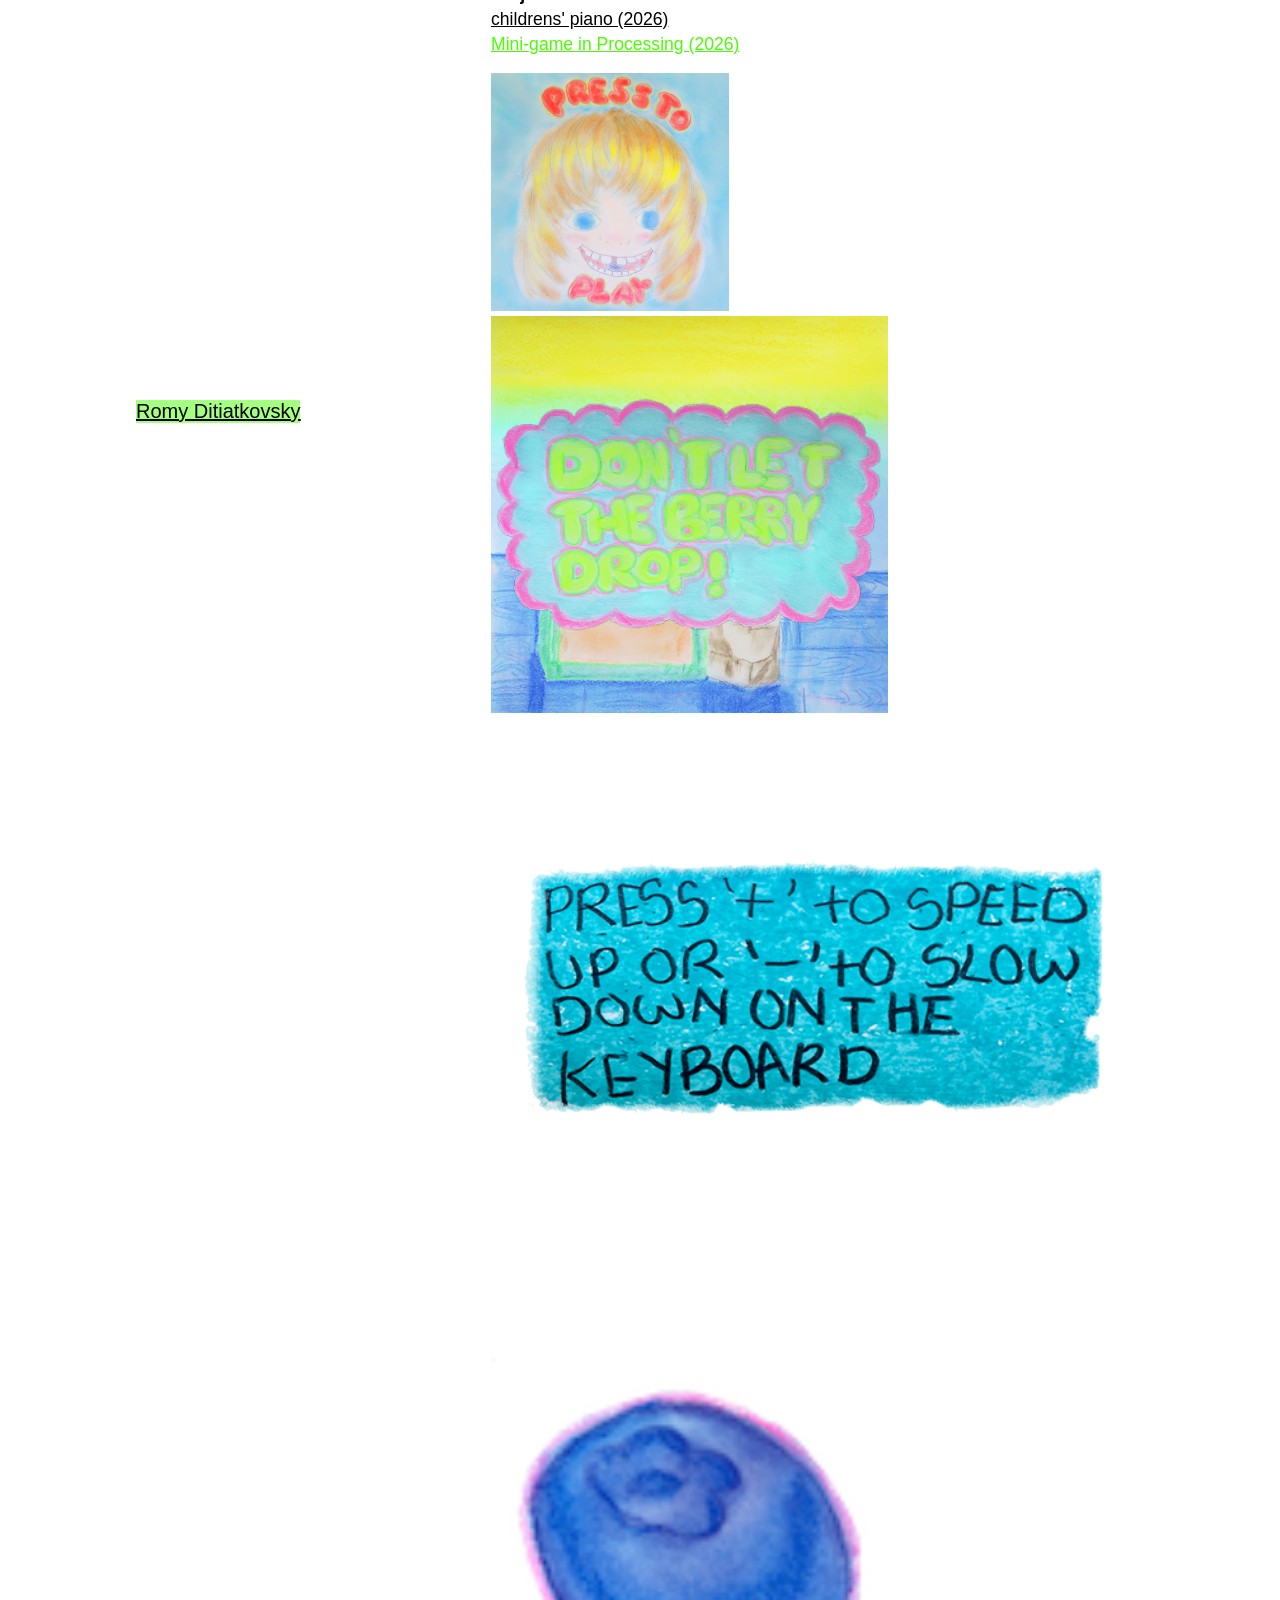
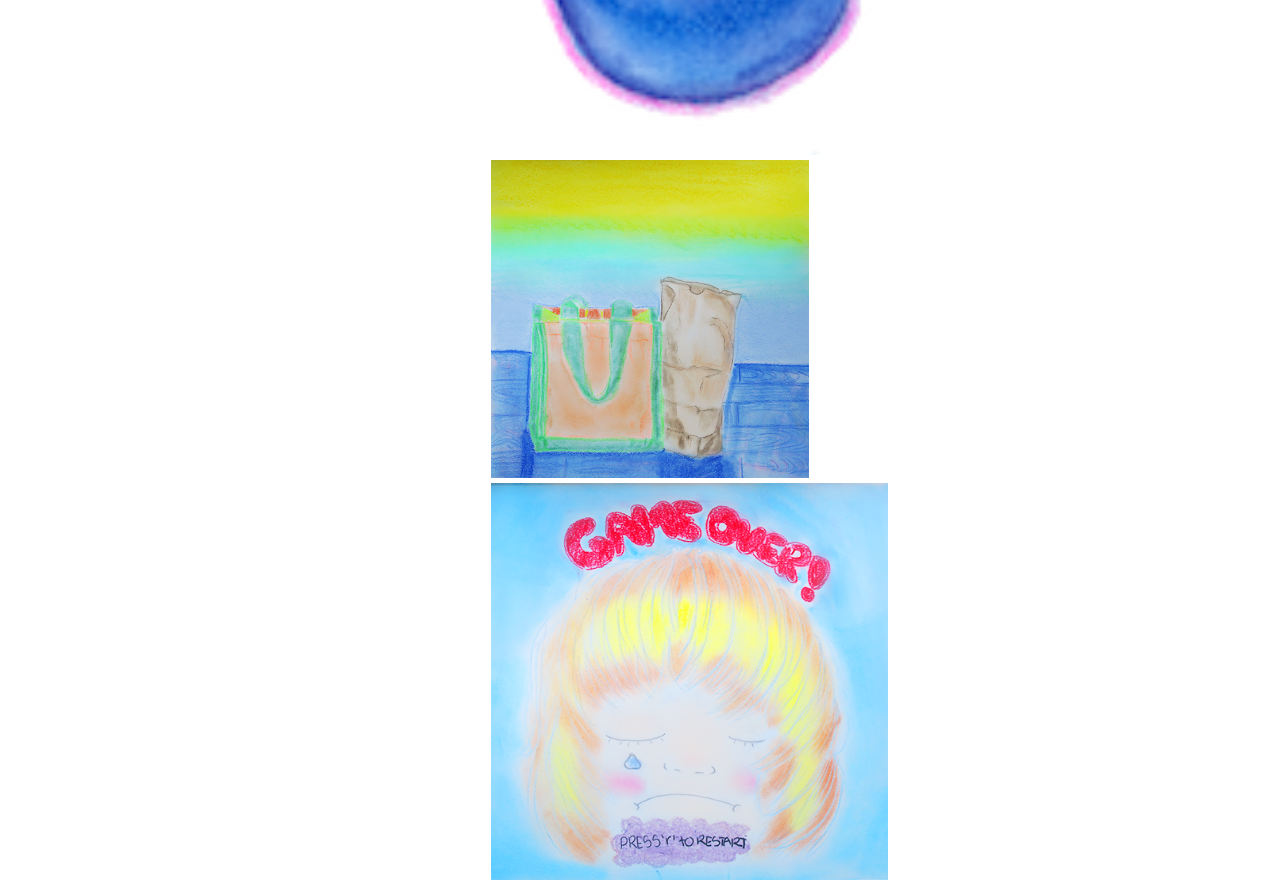
==== index.html @ 170be2f5 "Update index.html" ====
<!DOCTYPE html>
<html>
<head>
    <meta charset="UTF-8"/>
    <meta name="viewport" content="width=device-width, initial-scale =1.0"/>
<title>Romy Ditiatkovsky</title>
<link rel="stylesheet" href="style.css">
</head>
<body>
    <div class="wrapper">
    <div class = "item">
        <a href="index.html">
            <div id="name">
                Romy Ditiatkovsky
            </div>
        </a> 
    </div>
</div>

<div class="leftmenu">
    <table>
        <thead>
            <tr>
            <th><div id="description">Bachelor Media Informatics student at<br> Ludwig-Maximilian University of Munich.</div></th>
            </tr>
        </thead>
        <tbody>
            <tr>
                <td>
                    <a href="About.html">About</a>
                </td>
            </tr>
            <tr>
                <td><div id="projects">Projects</div></td>
            </tr>
            <tr>
                <td>
                    <a href="piano.html">childrens' piano (2026)</a>
                </td>
            </tr>
            <tr>
                <td><a href="game.html"  class="game">Mini-game in Processing (2026)</a></td>
            </tr>
        </tbody>
    </table>
</div>

    <div class="game_table">
    <table>
    <thead>
        <tr>
            <th>Game in Processing</th>
        </tr>
    </thead>
    <tbody>
        <tr>
            <td>I created a mini-game using Processing, I learned how to write methods like keyPressed() and mouseReleased() to ensure that players could interact with the game. I drew the components using chalk pastel, oil pastel, and colored pencil and then touched up the images in Photoshop. To export the project I converted the Processing code into p5.js.
            </td>
                  
        </tr>

        <tr>
        <td><iframe style="border: 0px; width: 530px; height: 530px;" src="https://editor.p5js.org/romydit/full/AAR-ygNde"></iframe></td>
        </tr>
        <tr>
            <td>
            <div class="cell_game">
                <div id="start_game"><img src="back copy.png" alt="start background" width="30%"></div>
                <div id="info_game""><img src="info1 copy.png" alt="start background" width="50%"></div>
                <div id="speed_game""><img src="speed copy.png" alt="start background" width="80%"></div>
                <div id="berry_game""><img src="berry copy.png" alt="start background" width="50%"></div> 
                <div id="playback_game""><img src="playback copy.png" alt="start background" width="40%"></div>
                <div id="done_game""><img src="done copy.png" alt="start background" width="50%"></div>
            </div>
            </td>
        </tr>
    </tbody>
</table>
</div>

</body>
</html>
---- style.css ----
body, html {
  height: 100%;
  width: 100%;

} 


body, html {
  height: 100%;
  width: 100%;

} 

.wrapper{
  width: 20%;
  position: relative;
  height: 70px;
  margin-top: 25rem;
  margin-left: 8rem;
  overflow: hidden;
}

.item {
  white-space: nowrap;
  position: absolute;
  left: 0;
  animation: loop 10s linear infinite;
}

@keyframes loop{
  from{transform: translateX(100%);}
  to{ transform:translateX(-100%);}
}

#name{
  color: black;
    font-family: Helvetica, sans-serif;
    text-decoration: underline;
    font-weight: 500;
    font-size: 1.25rem;
    margin: 0;
    background-color: rgb(165, 255, 129);  
}

#about{
  color: black;
  font-family: Helvetica, sans-serif;
  text-decoration: underline;
  font-size: 1.1rem;
  margin-left: 8rem;
  margin-top: 1rem;
}

p{
  color: black;
  font-family: Helvetica, sans-serif;
  margin-left: 8rem;
  margin-top: -1.5rem;
  font-size: 1.1rem;

}

#projects{
  color: black;
  font-family: Helvetica, sans-serif;
  font-size: 1.1rem;
  margin-top: 5rem;
  font-weight: 550;
}

#links{
  color: black;
  font-family: Helvetica, sans-serif;
  text-decoration: underline;
  font-size: 1.1rem;
  margin-left: 8rem;
  margin-top: 0.5rem;
}

a{
  color: black;
  margin-top: 0.5rem;
}

a.piano{
  color: rgb(72, 255, 0);
}

a.about{
  color: rgb(72, 255, 0);
}

a.game{
  color: rgb(72, 255, 0);
}


.keyboard{
  position: absolute;
  left: 55%;
  top: 8%;
  width: 40%;
  height: auto;
}

#bio_page h1{
  color: black;
  font-family: Helvetica, sans-serif;
  margin-left: 30rem;
  margin-top: -20rem;
  font-size: 1.1rem;
}
#bio_page a{
  color: black;
  font-family: Helvetica, sans-serif;
  margin-left: 30rem;
  margin-top: -15rem;

  font-size: 1.1rem;
}

#bio_page p{
  color: black;
  font-family: Helvetica, sans-serif;
  margin-left: 30rem;
  margin-top: 0.5rem;
  font-size: 1.1rem;
}

table{
  margin-left: 30rem;
  margin-top: -40rem;
}

th{
  color: black;
  font-family: Helvetica, sans-serif;
  margin-left: 30rem;
  margin-top: 0.5rem;
  font-size: 1.1rem;
  text-align: left;
  text-decoration: underline;
  font-weight: 400;
  ;
}

td{
  color: black;
  font-family: Helvetica, sans-serif;
  margin-left: 40rem;
  margin-top: 0.5rem;
  font-size: 1.1rem;
}
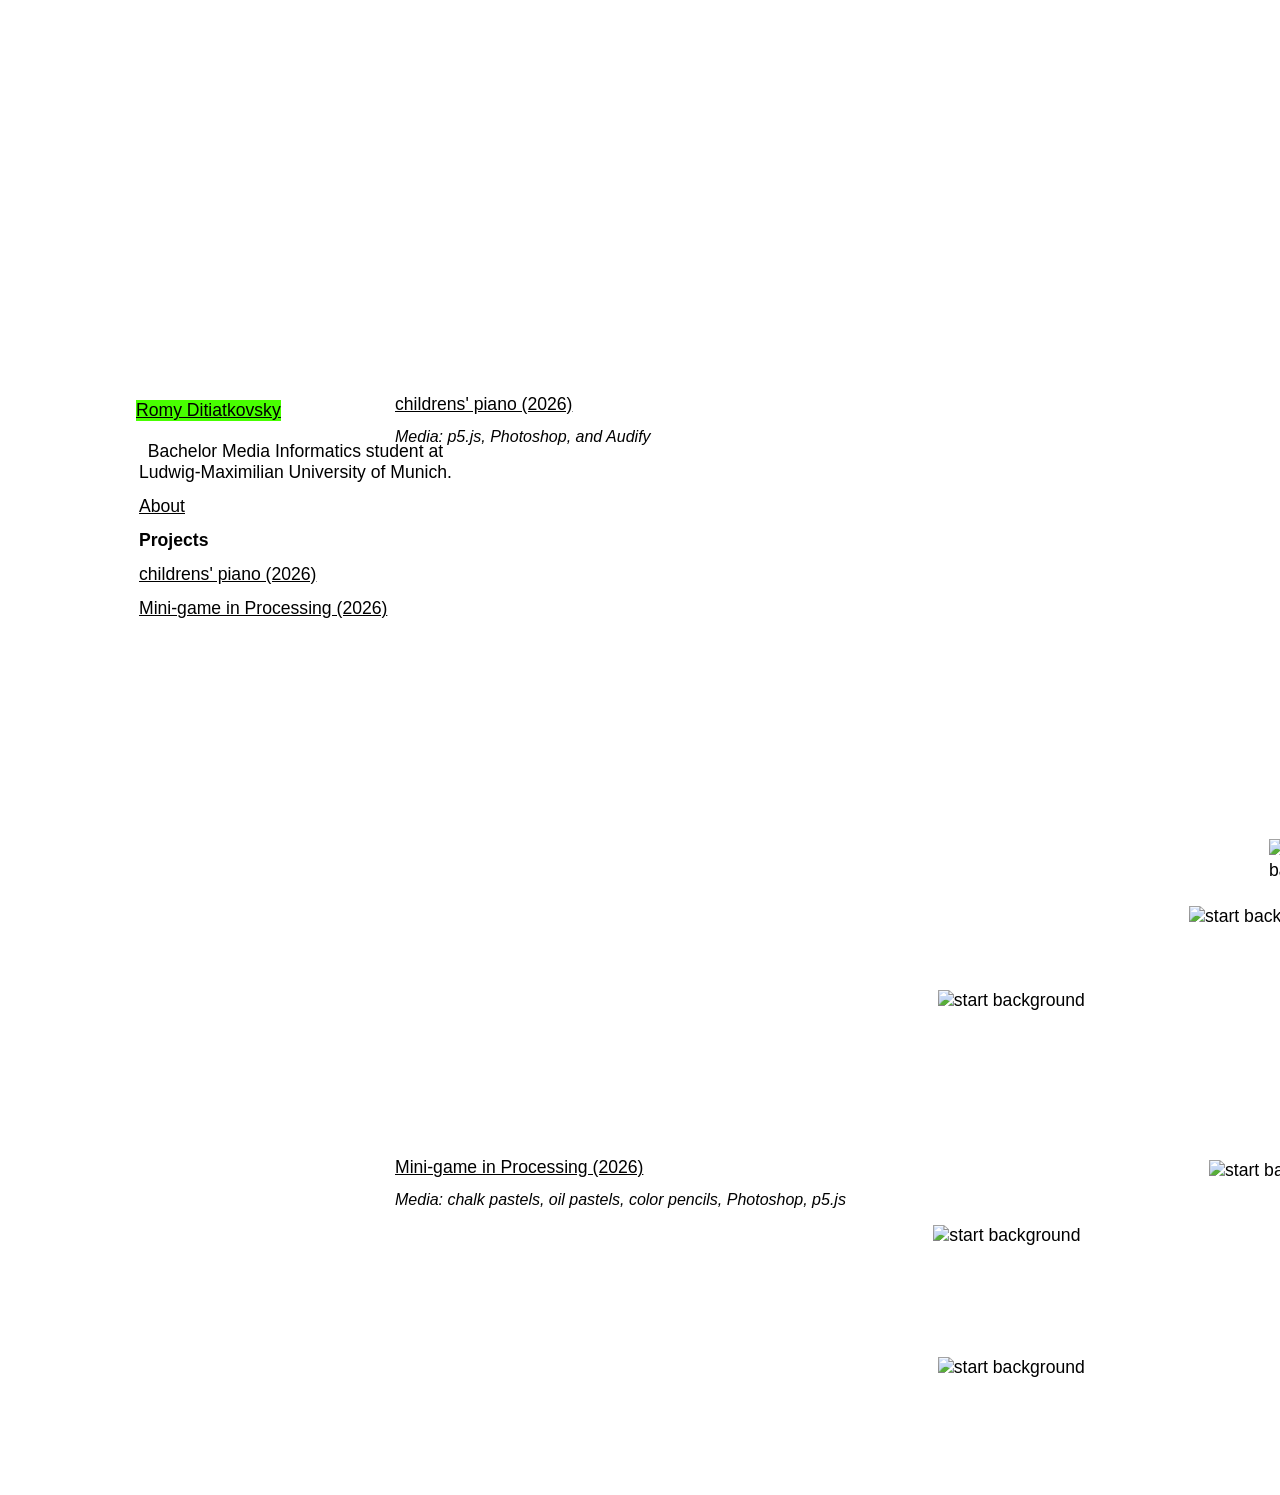
==== commit 6cfeb1b2: "Update index.html" ====
--- a/index.html
+++ b/index.html
@@ -39,44 +39,50 @@
                 </td>
             </tr>
             <tr>
-                <td><a href="game.html"  class="game">Mini-game in Processing (2026)</a></td>
+                <td><a href="game.html">Mini-game in Processing (2026)</a></td>
             </tr>
         </tbody>
     </table>
 </div>
 
-    <div class="game_table">
-    <table>
+<div class ="rightmenu">
+<table>
     <thead>
-        <tr>
-            <th>Game in Processing</th>
-        </tr>
+        <td><div id = "title"><a href="piano.html">childrens' piano (2026)</a></div></td>
+        <td></td>
     </thead>
     <tbody>
         <tr>
-            <td>I created a mini-game using Processing, I learned how to write methods like keyPressed() and mouseReleased() to ensure that players could interact with the game. I drew the components using chalk pastel, oil pastel, and colored pencil and then touched up the images in Photoshop. To export the project I converted the Processing code into p5.js.
-            </td>
-                  
-        </tr>
-
-        <tr>
-        <td><iframe style="border: 0px; width: 530px; height: 530px;" src="https://editor.p5js.org/romydit/full/AAR-ygNde"></iframe></td>
+            <td colspan="2"><div id="media">Media: p5.js, Photoshop, and Audify</div></td>
         </tr>
         <tr>
+            <td colspan="2"><iframe style="border: 0px; width: 970px; height: 680px;" src="https://editor.p5js.org/romydit/full/mZ4gSDAhk"></iframe></td>
+        </tr>
+        <tr>
+            <td colspan="2"><a href="game.html">Mini-game in Processing (2026)</a></td>
+        </tr>
+        <tr>
+            <td colspan="2"><div id="media">Media: chalk pastels, oil pastels, color pencils, Photoshop, p5.js</div></td>
+        </tr>
+        <tr>
+            <td><div id="game"><iframe style="border: 0px; width: 530px; height: 530px;" src="https://editor.p5js.org/romydit/full/AAR-ygNde"></iframe></div></iframe></td>
+            
             <td>
-            <div class="cell_game">
-                <div id="start_game"><img src="back copy.png" alt="start background" width="30%"></div>
-                <div id="info_game""><img src="info1 copy.png" alt="start background" width="50%"></div>
-                <div id="speed_game""><img src="speed copy.png" alt="start background" width="80%"></div>
-                <div id="berry_game""><img src="berry copy.png" alt="start background" width="50%"></div> 
-                <div id="playback_game""><img src="playback copy.png" alt="start background" width="40%"></div>
-                <div id="done_game""><img src="done copy.png" alt="start background" width="50%"></div>
-            </div>
+                <div class="cell"></div>
+                <div id="start"><img src="images/back copy.png" alt="start background" width="50%"></div>
+                <div id="info"><img src="images/info1 copy.png" alt="start background" width="90%"></div>
+                <div id="playback"><img src="images/playback copy.png" alt="start background" width="60%"></div>
+                <div id="speed"><img src="images/speed copy.png" alt="start background" width="95%"></div>
+                <div id="berry"><img src="images/berry copy.png" alt="start background" width="80%"></div> 
+                <div id="done"><img src="images/done copy.png" alt="start background" width="50%"></div>
+                </div>
             </td>
+            
         </tr>
     </tbody>
 </table>
 </div>
 
+
 </body>
 </html>
--- a/style.css
+++ b/style.css
@@ -5,11 +5,9 @@
 
 } 
 
-
 body, html {
   height: 100%;
   width: 100%;
-
 } 
 
 .wrapper{
@@ -38,121 +36,188 @@
     font-family: Helvetica, sans-serif;
     text-decoration: underline;
     font-weight: 500;
-    font-size: 1.25rem;
+    font-size: 1.1rem;
     margin: 0;
-    background-color: rgb(165, 255, 129);  
-}
-
-#about{
-  color: black;
-  font-family: Helvetica, sans-serif;
-  text-decoration: underline;
+    background-color: rgb(72, 255, 0);  
+}
+
+#description{
+  font-weight: 500;
+}
+
+.leftmenu{
+  color: black;
+  font-family: Helvetica, sans-serif;
+  font-weight: 500;
   font-size: 1.1rem;
   margin-left: 8rem;
-  margin-top: 1rem;
-}
-
-p{
-  color: black;
-  font-family: Helvetica, sans-serif;
-  margin-left: 8rem;
-  margin-top: -1.5rem;
-  font-size: 1.1rem;
-
+  margin-top:-2rem;
+}
+
+.rightmenu{
+  color: black;
+  font-family: Helvetica, sans-serif;
+  font-weight: 500;
+  font-size: 1.1rem;
+  margin-left: 30%;
+  margin-top:-15rem;
+}
+
+#media{
+  font-style: italic;
+  font-weight: 200;
+  font-size: 1rem;
+}
+
+.cell{
+  display: flexbox;
+}
+
+.cell_game{
+  display: flexbox;
+}
+
+#start{
+  margin-left: 2%;
+}
+
+#info{
+  margin-left: 280px;
+  margin-top: -50%;
+}
+
+#info_game{
+  margin-left: 320px;
+  margin-top: -30.5%;
+}
+
+#playback{
+  margin-left: 1%;
+  margin-top: 10%;
+}
+#playback_game{
+  margin-top: 6%;
+}
+#speed{
+  margin-left: 260px;
+  margin-top: -78%;
+}
+
+#speed_game{
+  margin-left: 680px;
+  margin-top: -40%;
+}
+
+#berry{
+  margin-left: 340px;
+  margin-top: -20%;
+}
+#berry_game{
+  margin-left: 680px;
+  margin-top: -10%;
+}
+
+#done{
+  margin-top:25%;
+  margin-left: 2%;
+}
+
+#done_game{
+  margin-top:-40.5%;
+  margin-left: 420px;
+}
+
+#game{
+  margin-top:-50%;
+}
+
+td{
+  padding-top: 10px;
+}
+
+a{
+  color: black;
 }
 
 #projects{
-  color: black;
-  font-family: Helvetica, sans-serif;
-  font-size: 1.1rem;
-  margin-top: 5rem;
   font-weight: 550;
 }
 
-#links{
-  color: black;
-  font-family: Helvetica, sans-serif;
-  text-decoration: underline;
-  font-size: 1.1rem;
-  margin-left: 8rem;
-  margin-top: 0.5rem;
-}
-
-a{
-  color: black;
-  margin-top: 0.5rem;
+.bio_page{
+  color: black;
+  font-family: Helvetica, sans-serif;
+  margin-left: 30rem;
+  margin-top: -14rem;
+  font-size: 1.1rem;
+}
+
+.bio_page th{
+  text-align: left;
+}
+
+a.about{
+  color: rgb(72, 255, 0);
 }
 
 a.piano{
   color: rgb(72, 255, 0);
 }
 
-a.about{
-  color: rgb(72, 255, 0);
-}
-
 a.game{
   color: rgb(72, 255, 0);
 }
 
-
-.keyboard{
-  position: absolute;
-  left: 55%;
-  top: 8%;
-  width: 40%;
-  height: auto;
-}
-
-#bio_page h1{
+.piano_table{
   color: black;
   font-family: Helvetica, sans-serif;
   margin-left: 30rem;
-  margin-top: -20rem;
-  font-size: 1.1rem;
-}
-#bio_page a{
-  color: black;
-  font-family: Helvetica, sans-serif;
-  margin-left: 30rem;
-  margin-top: -15rem;
-
-  font-size: 1.1rem;
-}
-
-#bio_page p{
-  color: black;
-  font-family: Helvetica, sans-serif;
-  margin-left: 30rem;
-  margin-top: 0.5rem;
-  font-size: 1.1rem;
-}
-
-table{
-  margin-left: 30rem;
-  margin-top: -40rem;
-}
-
-th{
-  color: black;
-  font-family: Helvetica, sans-serif;
-  margin-left: 30rem;
-  margin-top: 0.5rem;
-  font-size: 1.1rem;
+  margin-top: -14rem;
+  font-size: 1.1rem;
+}
+
+.piano_table th{
   text-align: left;
   text-decoration: underline;
-  font-weight: 400;
-  ;
-}
-
-td{
-  color: black;
-  font-family: Helvetica, sans-serif;
-  margin-left: 40rem;
-  margin-top: 0.5rem;
-  font-size: 1.1rem;
-}
-
-
-
-
+  font-weight: 500;
+}
+
+.game_table{
+  color: black;
+  font-family: Helvetica, sans-serif;
+  margin-left: 30rem;
+  margin-top: -14rem;
+  font-size: 1.1rem;
+}
+
+.game_table th{
+  text-align: left;
+  text-decoration: underline;
+  font-weight: 500;
+}
+
+
+
+
+
+
+
+
+
+
+
+
+
+
+
+
+
+
+
+
+
+
+
+
+
+
+
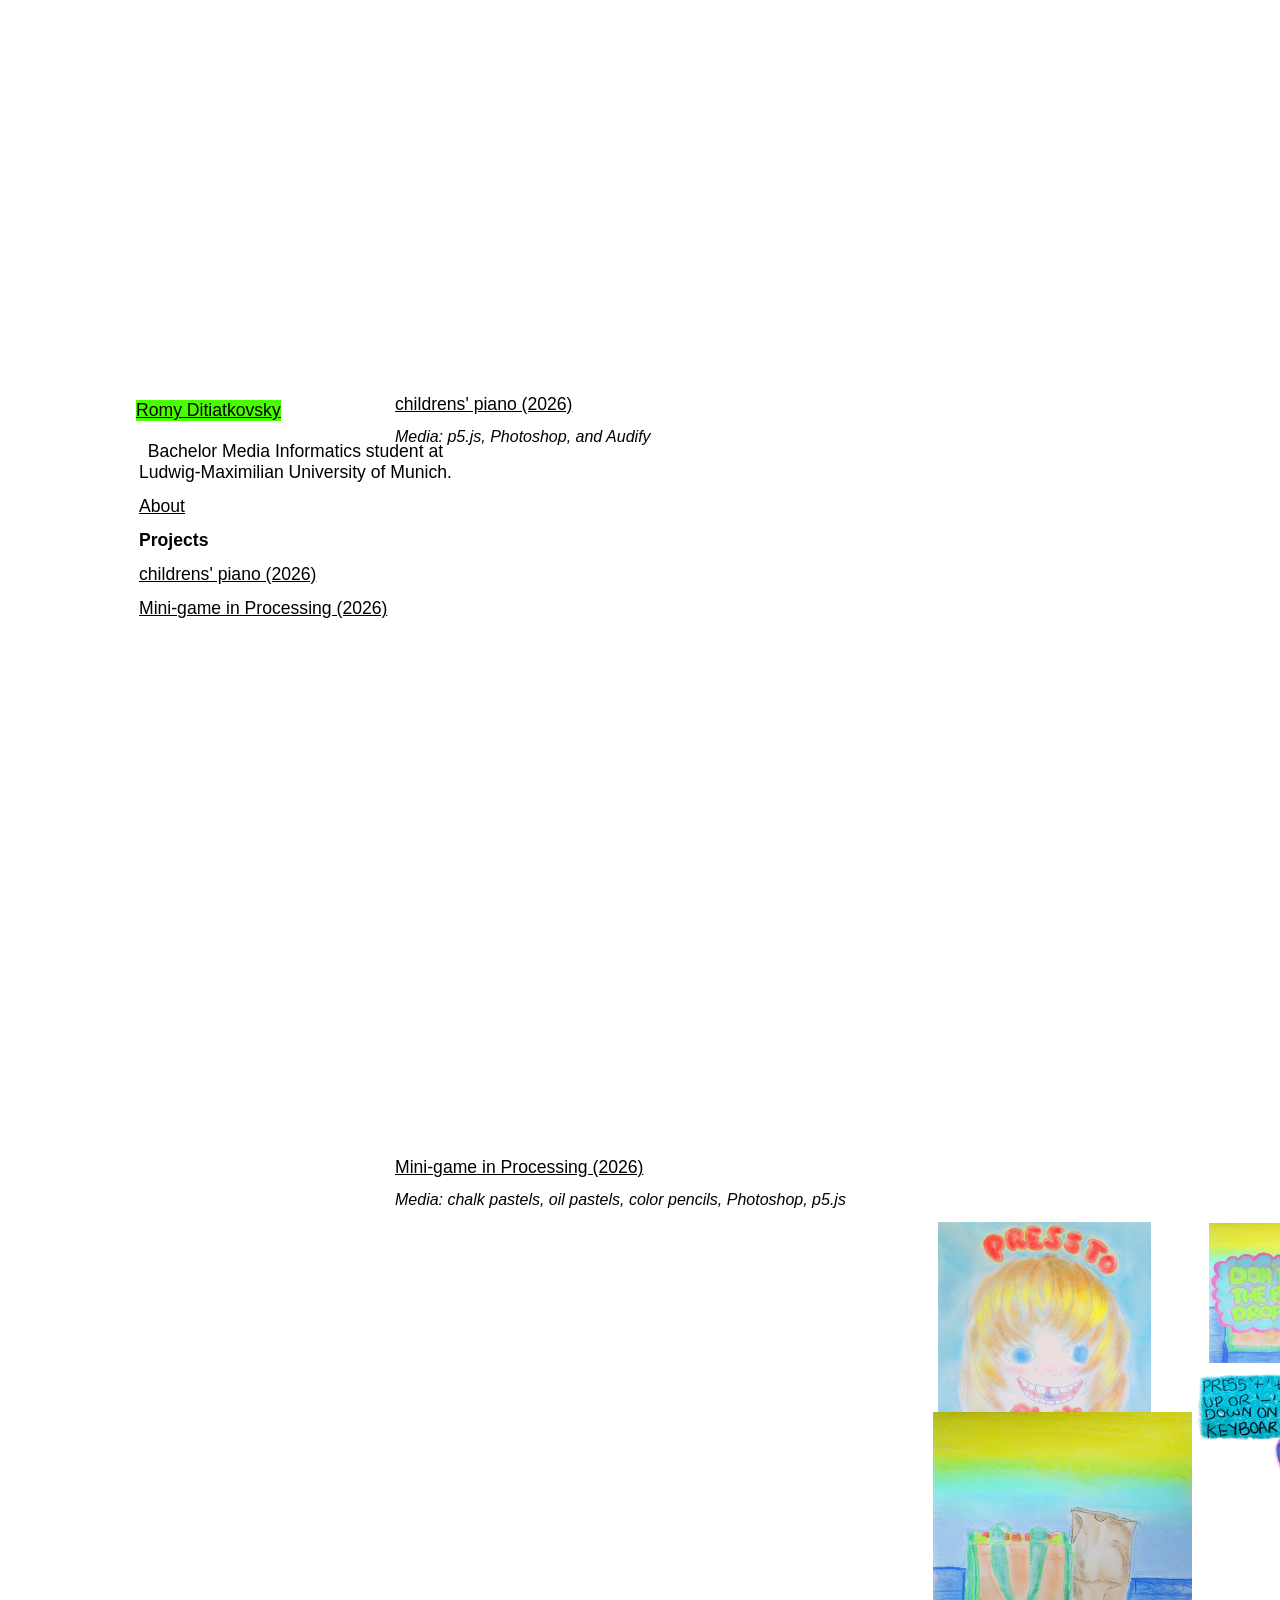
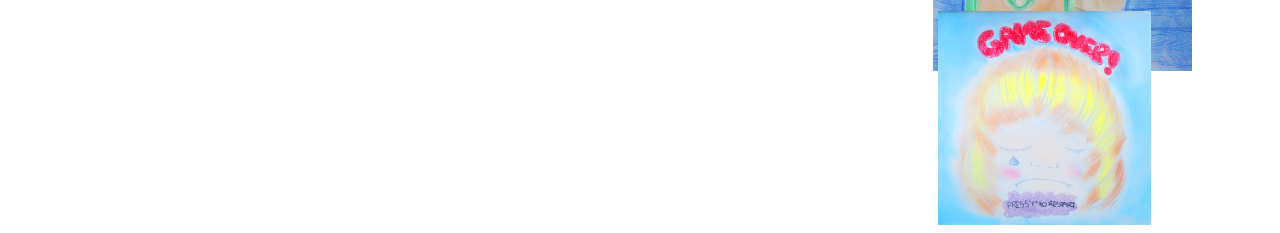
==== commit c485dbbe: "Update index.html" ====
--- a/index.html
+++ b/index.html
@@ -69,12 +69,12 @@
             
             <td>
                 <div class="cell"></div>
-                <div id="start"><img src="images/back copy.png" alt="start background" width="50%"></div>
-                <div id="info"><img src="images/info1 copy.png" alt="start background" width="90%"></div>
-                <div id="playback"><img src="images/playback copy.png" alt="start background" width="60%"></div>
-                <div id="speed"><img src="images/speed copy.png" alt="start background" width="95%"></div>
-                <div id="berry"><img src="images/berry copy.png" alt="start background" width="80%"></div> 
-                <div id="done"><img src="images/done copy.png" alt="start background" width="50%"></div>
+                <div id="start"><img src="back copy.png" alt="start background" width="50%"></div>
+                <div id="info"><img src=" info1 copy.png" alt="start background" width="90%"></div>
+                <div id="playback"><img src="playback copy.png" alt="start background" width="60%"></div>
+                <div id="speed"><img src="speed copy.png" alt="start background" width="95%"></div>
+                <div id="berry"><img src="berry copy.png" alt="start background" width="80%"></div> 
+                <div id="done"><img src="done copy.png" alt="start background" width="50%"></div>
                 </div>
             </td>
             
--- a/style.css
+++ b/style.css
@@ -3,11 +3,6 @@
   height: 100%;
   width: 100%;
 
-} 
-
-body, html {
-  height: 100%;
-  width: 100%;
 } 
 
 .wrapper{
@@ -33,12 +28,12 @@
 
 #name{
   color: black;
-    font-family: Helvetica, sans-serif;
-    text-decoration: underline;
-    font-weight: 500;
-    font-size: 1.1rem;
-    margin: 0;
-    background-color: rgb(72, 255, 0);  
+  font-family: Helvetica, sans-serif;
+  text-decoration: underline;
+  font-weight: 500;
+  font-size: 1.1rem;
+  margin: 0;
+  background-color: rgb(72, 255, 0);  
 }
 
 #description{
@@ -95,6 +90,7 @@
   margin-left: 1%;
   margin-top: 10%;
 }
+
 #playback_game{
   margin-top: 6%;
 }
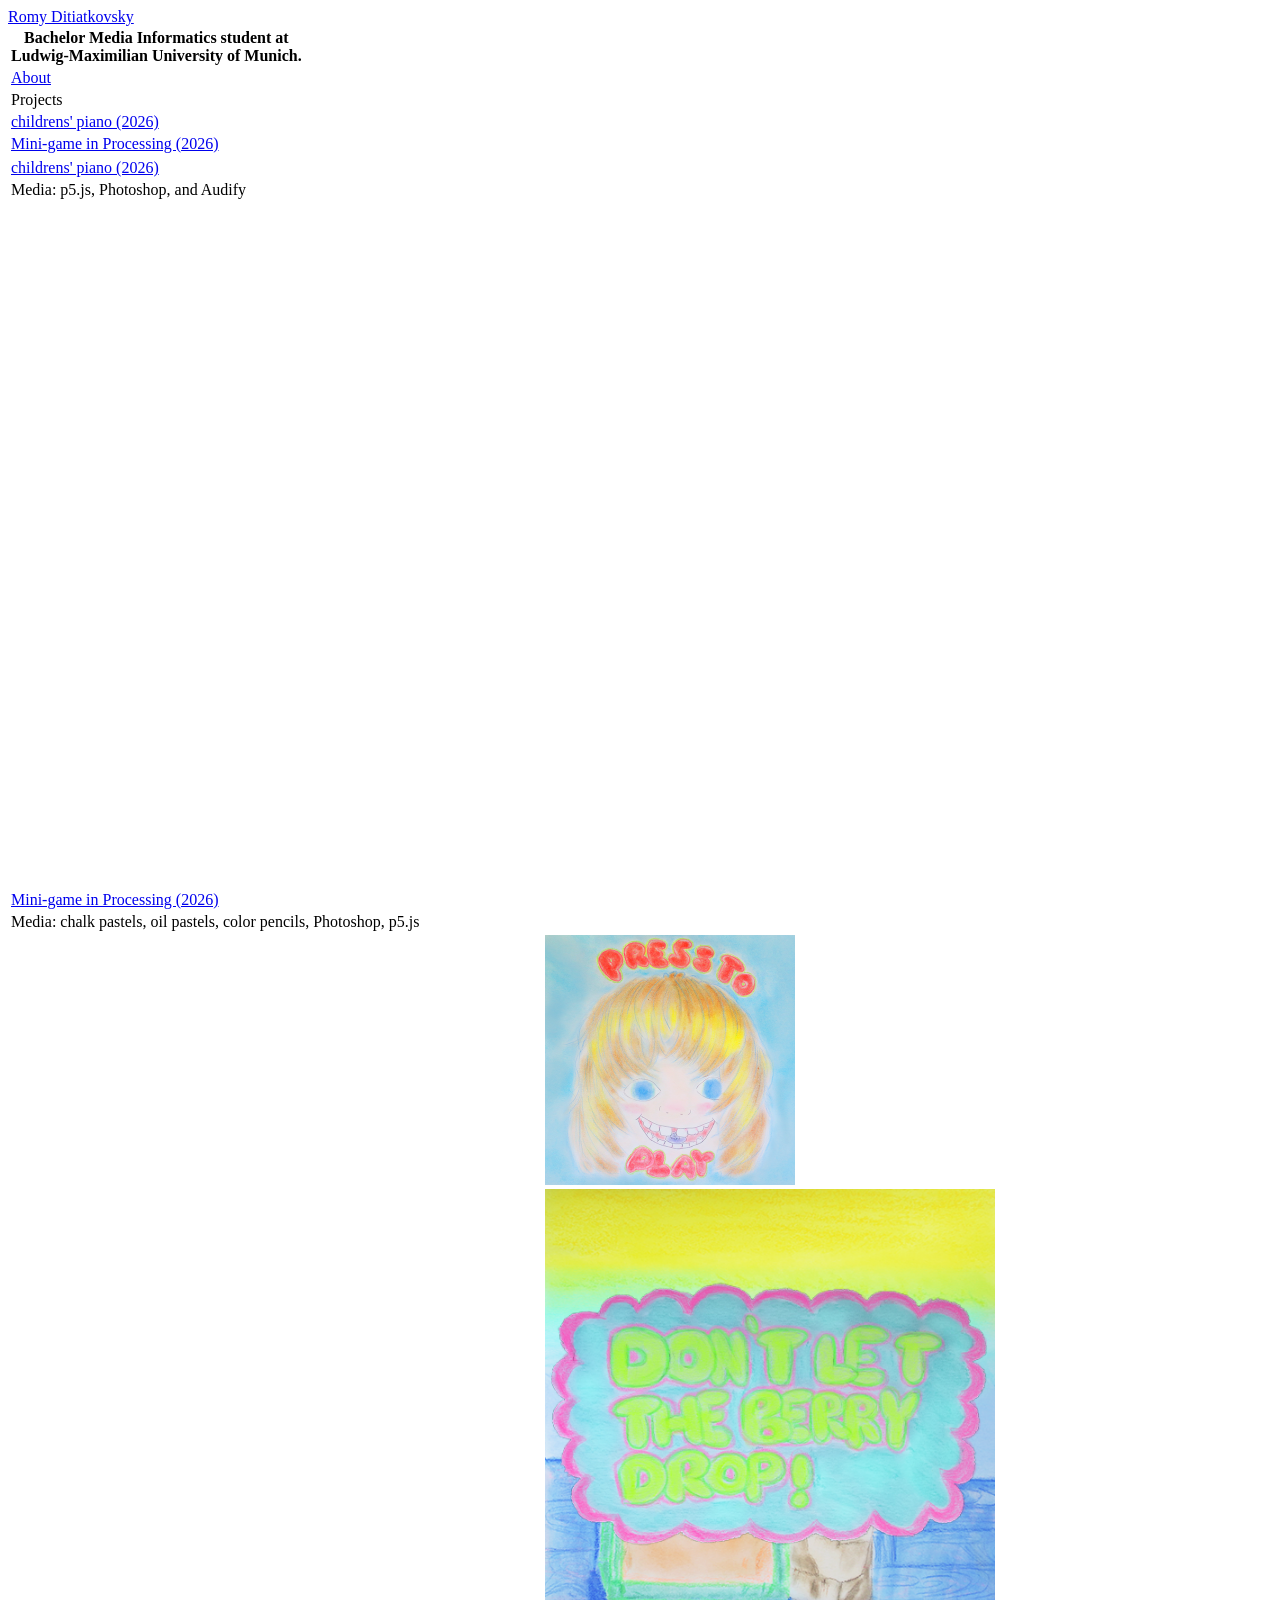
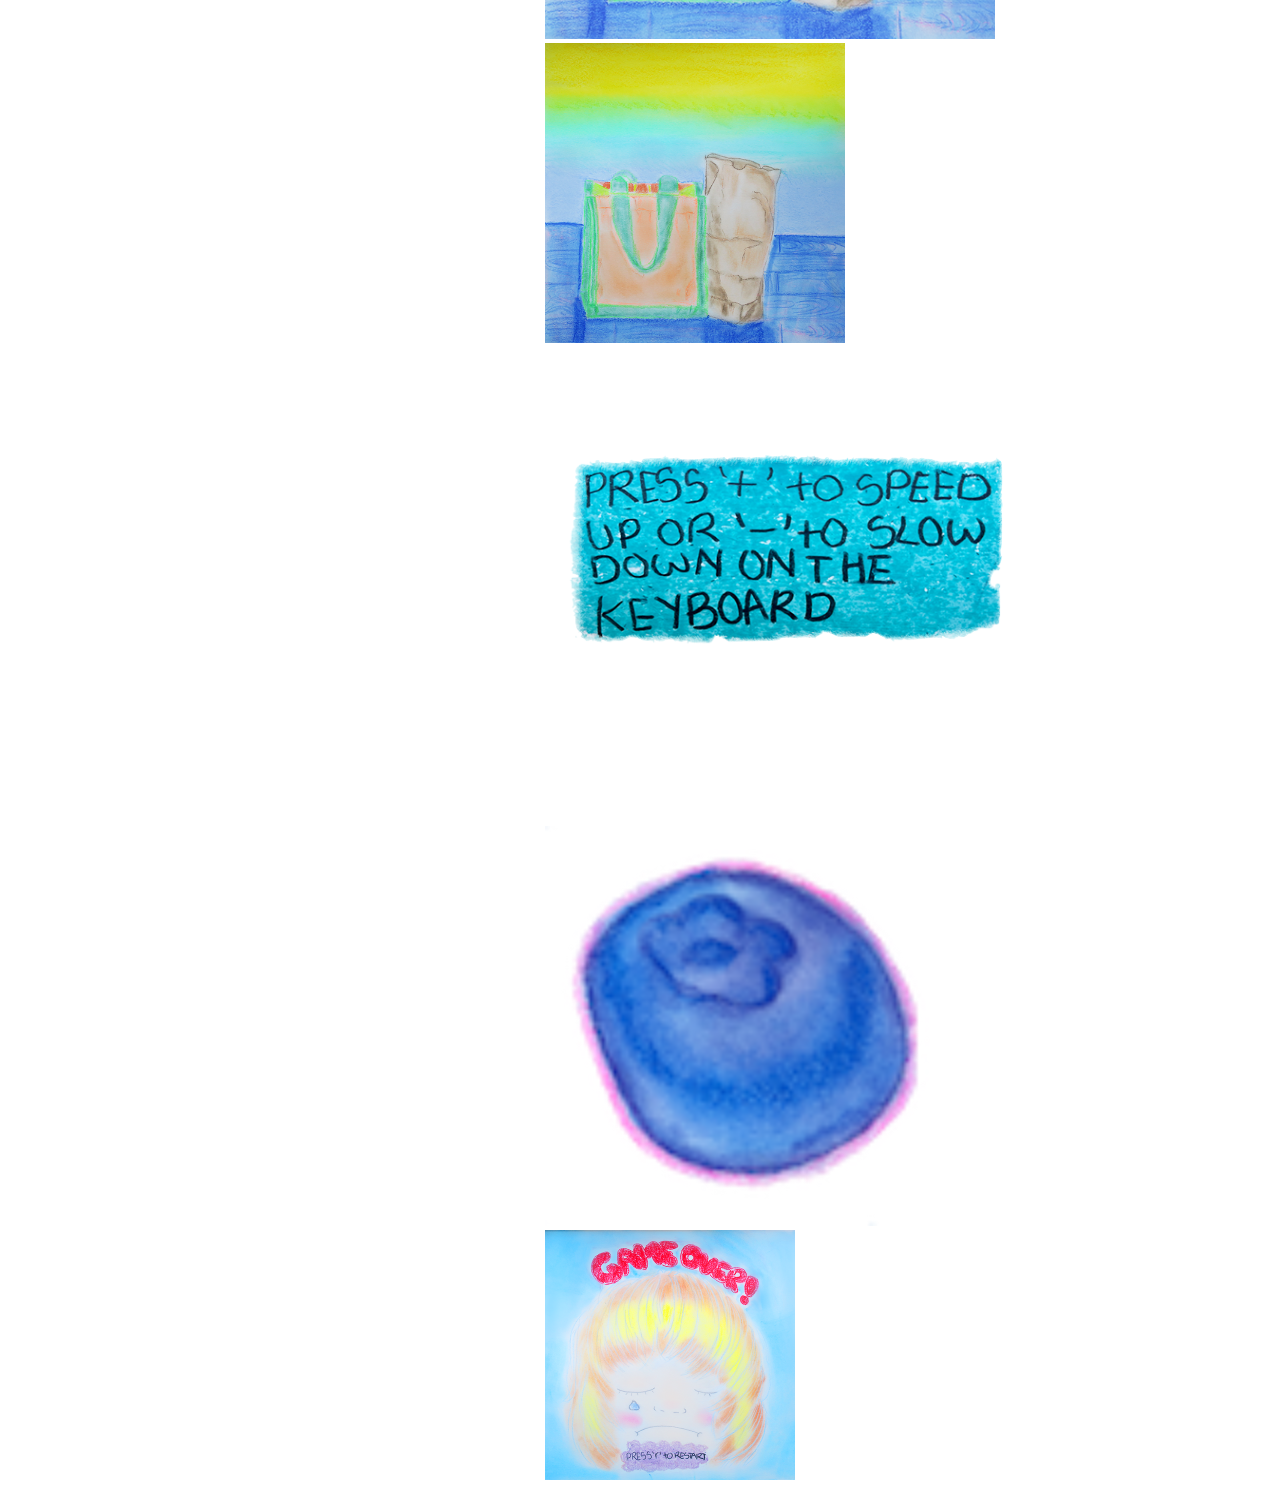
==== commit 0575be0c: "Update index.html" ====
--- a/index.html
+++ b/index.html
@@ -4,7 +4,7 @@
     <meta charset="UTF-8"/>
     <meta name="viewport" content="width=device-width, initial-scale =1.0"/>
 <title>Romy Ditiatkovsky</title>
-<link rel="stylesheet" href="style.css">
+<link rel="stylesheet" href="css/style.css">
 </head>
 <body>
     <div class="wrapper">
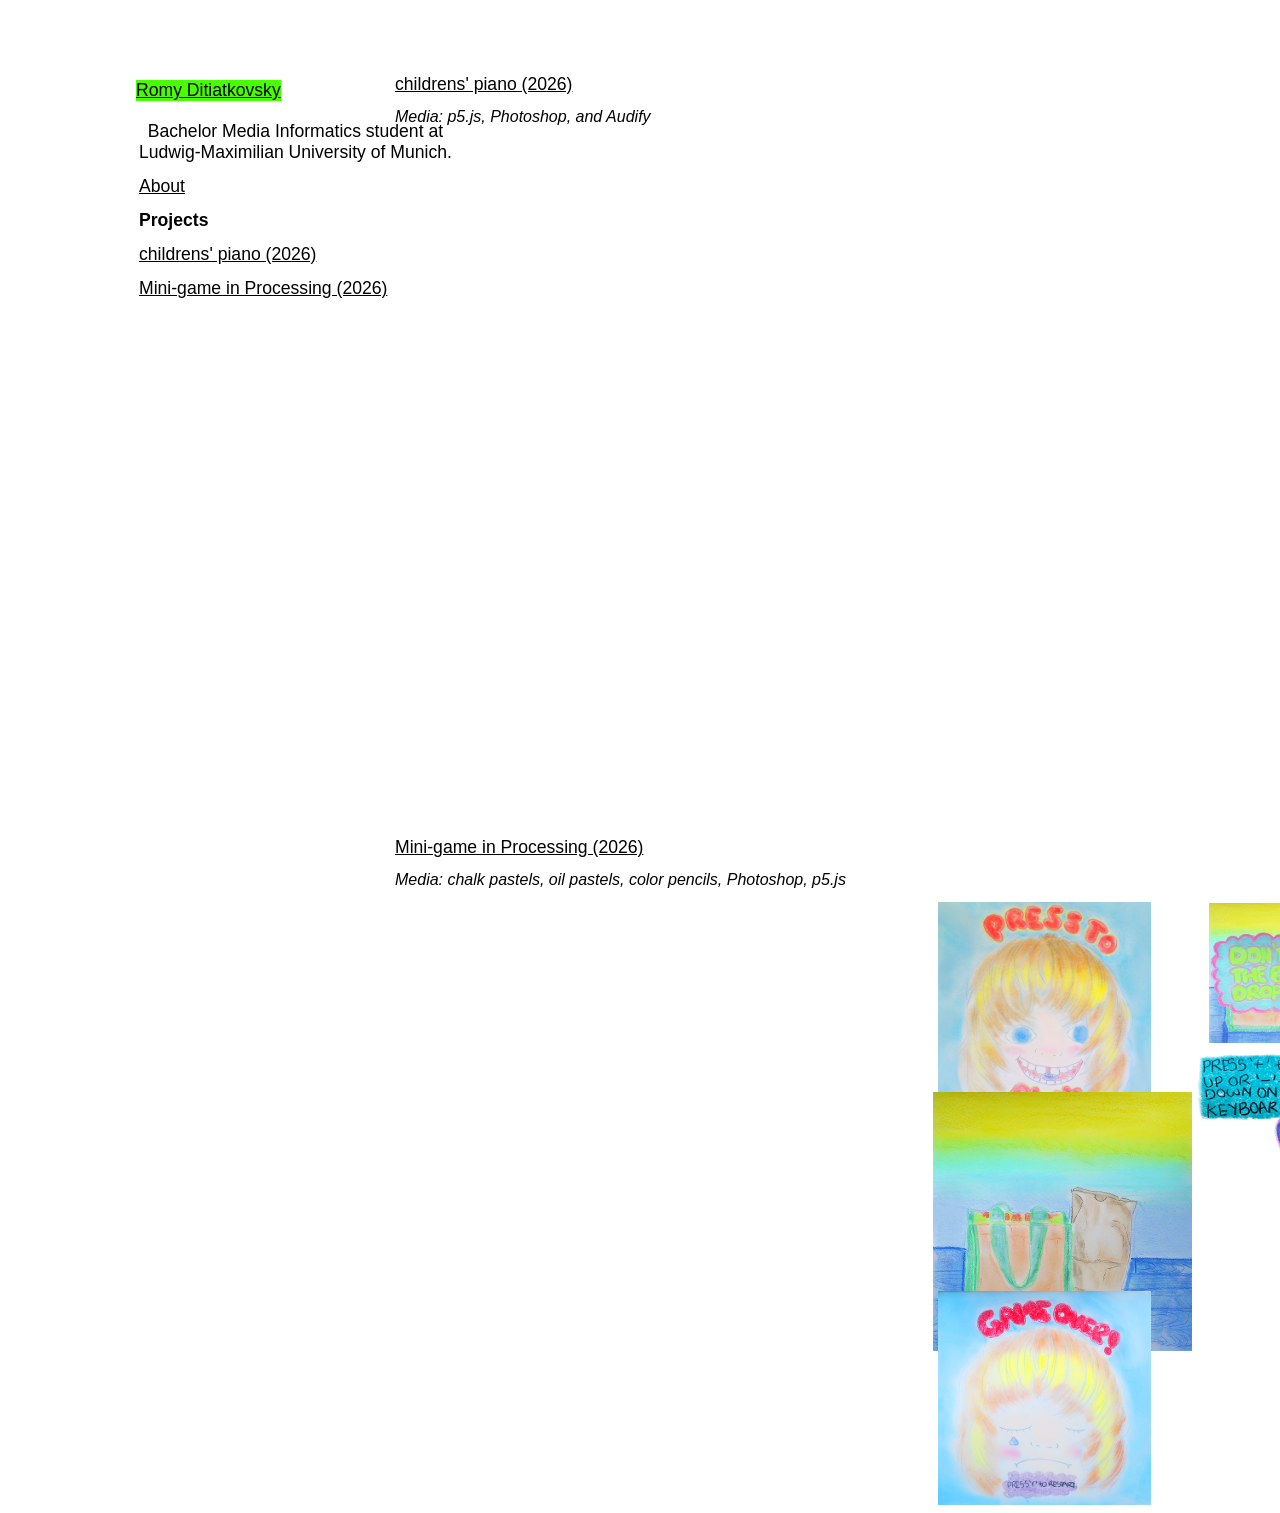
==== commit 322e7fc0: "Update index.html" ====
--- a/index.html
+++ b/index.html
@@ -4,7 +4,7 @@
     <meta charset="UTF-8"/>
     <meta name="viewport" content="width=device-width, initial-scale =1.0"/>
 <title>Romy Ditiatkovsky</title>
-<link rel="stylesheet" href="css/style.css">
+<link rel="stylesheet" href="style.css">
 </head>
 <body>
     <div class="wrapper">
--- a/style.css
+++ b/style.css
@@ -0,0 +1,219 @@
+
+body, html {
+  height: 100%;
+  width: 100%;
+
+} 
+
+.wrapper{
+  width: 20%;
+  position: relative;
+  height: 70px;
+  margin-top: 5rem;
+  margin-left: 8rem;
+  overflow: hidden;
+}
+
+.item {
+  white-space: nowrap;
+  position: absolute;
+  left: 0;
+  animation: loop 10s linear infinite;
+}
+
+@keyframes loop{
+  from{transform: translateX(100%);}
+  to{ transform:translateX(-100%);}
+}
+
+#name{
+  color: black;
+  font-family: Helvetica, sans-serif;
+  text-decoration: underline;
+  font-weight: 500;
+  font-size: 1.1rem;
+  margin: 0;
+  background-color: rgb(72, 255, 0);  
+}
+
+#description{
+  font-weight: 500;
+}
+
+.leftmenu{
+  color: black;
+  font-family: Helvetica, sans-serif;
+  font-weight: 500;
+  font-size: 1.1rem;
+  margin-left: 8rem;
+  margin-top:-2rem;
+}
+
+.rightmenu{
+  color: black;
+  font-family: Helvetica, sans-serif;
+  font-weight: 500;
+  font-size: 1.1rem;
+  margin-left: 30%;
+  margin-top:-15rem;
+}
+
+#media{
+  font-style: italic;
+  font-weight: 200;
+  font-size: 1rem;
+}
+
+.cell{
+  display: flexbox;
+}
+
+.cell_game{
+  display: flexbox;
+}
+
+#start{
+  margin-left: 2%;
+}
+
+#info{
+  margin-left: 280px;
+  margin-top: -50%;
+}
+
+#info_game{
+  margin-left: 320px;
+  margin-top: -30.5%;
+}
+
+#playback{
+  margin-left: 1%;
+  margin-top: 10%;
+}
+
+#playback_game{
+  margin-top: 6%;
+}
+#speed{
+  margin-left: 260px;
+  margin-top: -78%;
+}
+
+#speed_game{
+  margin-left: 680px;
+  margin-top: -40%;
+}
+
+#berry{
+  margin-left: 340px;
+  margin-top: -20%;
+}
+#berry_game{
+  margin-left: 680px;
+  margin-top: -10%;
+}
+
+#done{
+  margin-top:25%;
+  margin-left: 2%;
+}
+
+#done_game{
+  margin-top:-40.5%;
+  margin-left: 420px;
+}
+
+#game{
+  margin-top:-50%;
+}
+
+td{
+  padding-top: 10px;
+}
+
+a{
+  color: black;
+}
+
+#projects{
+  font-weight: 550;
+}
+
+.bio_page{
+  color: black;
+  font-family: Helvetica, sans-serif;
+  margin-left: 30rem;
+  margin-top: -14rem;
+  font-size: 1.1rem;
+}
+
+.bio_page th{
+  text-align: left;
+}
+
+a.about{
+  color: rgb(72, 255, 0);
+}
+
+a.piano{
+  color: rgb(72, 255, 0);
+}
+
+a.game{
+  color: rgb(72, 255, 0);
+}
+
+.piano_table{
+  color: black;
+  font-family: Helvetica, sans-serif;
+  margin-left: 30rem;
+  margin-top: -14rem;
+  font-size: 1.1rem;
+}
+
+.piano_table th{
+  text-align: left;
+  text-decoration: underline;
+  font-weight: 500;
+}
+
+.game_table{
+  color: black;
+  font-family: Helvetica, sans-serif;
+  margin-left: 30rem;
+  margin-top: -14rem;
+  font-size: 1.1rem;
+}
+
+.game_table th{
+  text-align: left;
+  text-decoration: underline;
+  font-weight: 500;
+}
+
+
+
+
+
+
+
+
+
+
+
+
+
+
+
+
+
+
+
+
+
+
+
+
+
+
+
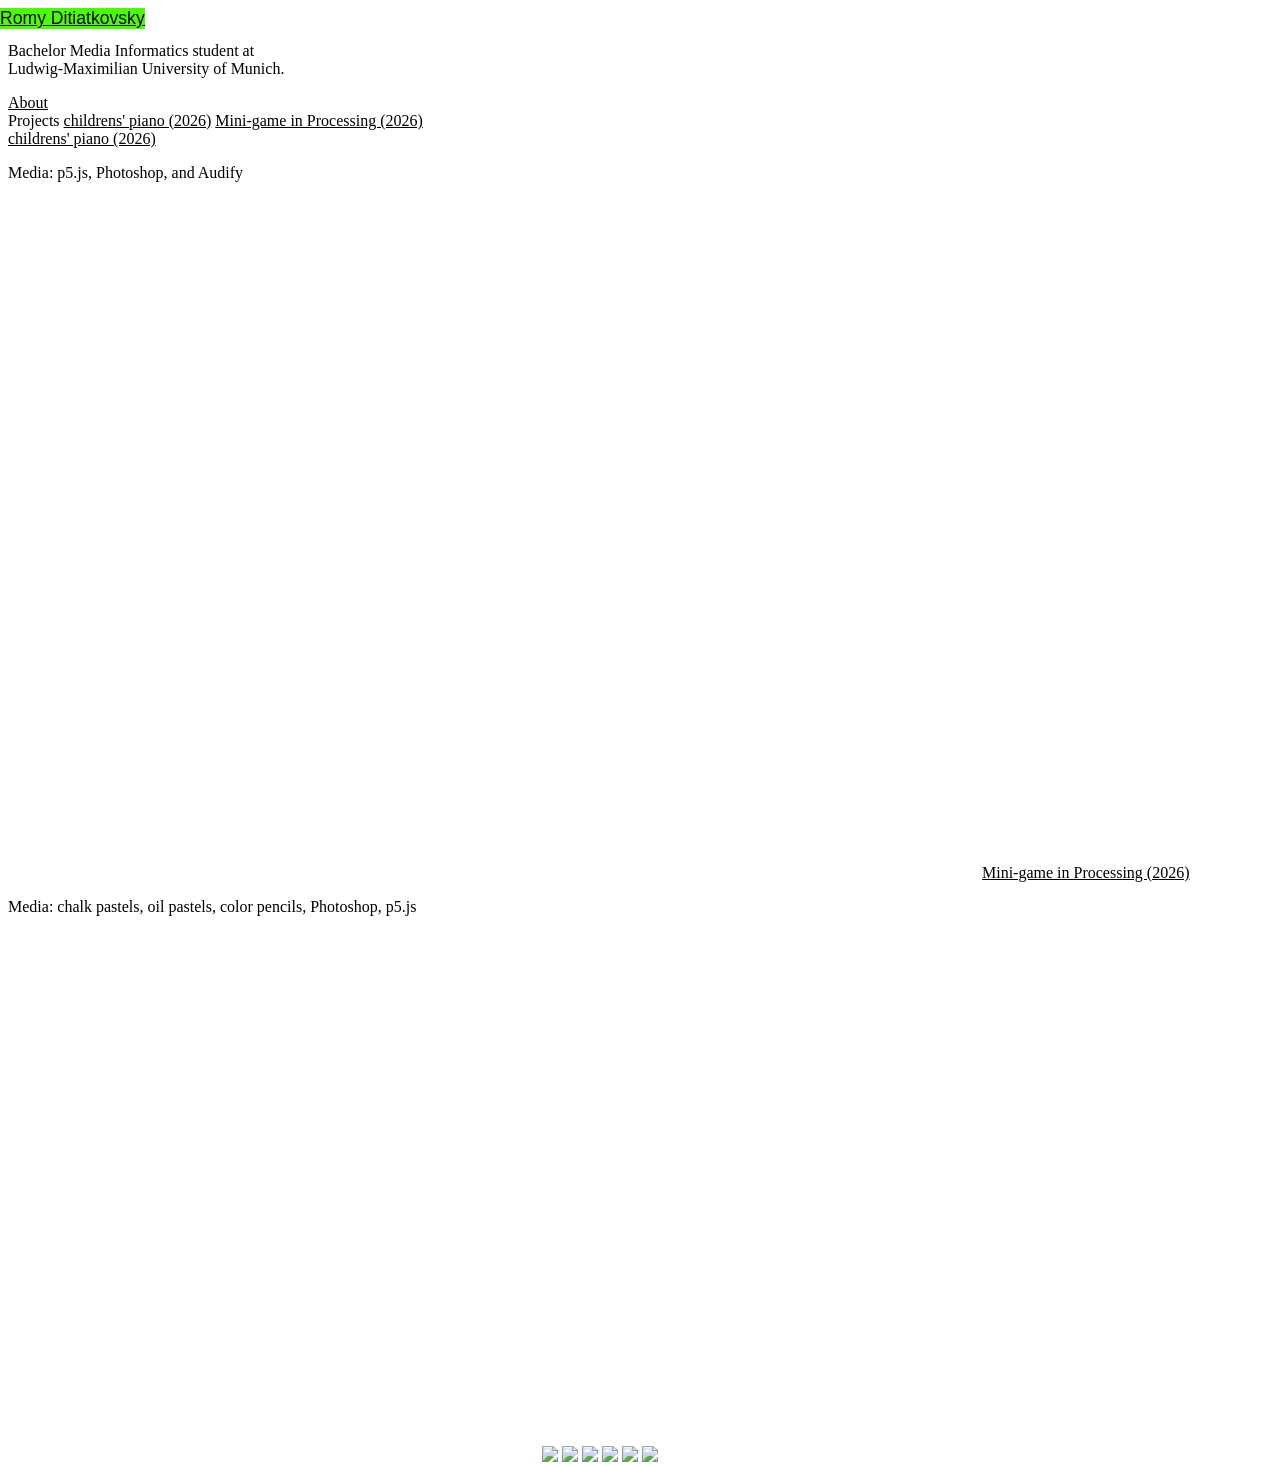
==== commit 9bac3a81: "Update index.html" ====
--- a/index.html
+++ b/index.html
@@ -7,82 +7,38 @@
 <link rel="stylesheet" href="style.css">
 </head>
 <body>
-    <div class="wrapper">
-    <div class = "item">
-        <a href="index.html">
-            <div id="name">
-                Romy Ditiatkovsky
+    <div class="row">
+        <div class="content">
+            <div class = "item">
+                <a href="index.html">
+                    <div id="name">
+                        Romy Ditiatkovsky
+                    </div>
+                </a> 
             </div>
-        </a> 
-    </div>
-</div>
+            <br>
+            <p>Bachelor Media Informatics student at <br>  Ludwig-Maximilian University of Munich.</p>
+            <a href="About.html">About</a>
+            <br>
+            <h>Projects</h>
+            <a href="piano.html">childrens' piano (2026)</a>
+            <a href="game.html">Mini-game in Processing (2026)</a>
+        </div>
 
-<div class="leftmenu">
-    <table>
-        <thead>
-            <tr>
-            <th><div id="description">Bachelor Media Informatics student at<br> Ludwig-Maximilian University of Munich.</div></th>
-            </tr>
-        </thead>
-        <tbody>
-            <tr>
-                <td>
-                    <a href="About.html">About</a>
-                </td>
-            </tr>
-            <tr>
-                <td><div id="projects">Projects</div></td>
-            </tr>
-            <tr>
-                <td>
-                    <a href="piano.html">childrens' piano (2026)</a>
-                </td>
-            </tr>
-            <tr>
-                <td><a href="game.html">Mini-game in Processing (2026)</a></td>
-            </tr>
-        </tbody>
-    </table>
-</div>
-
-<div class ="rightmenu">
-<table>
-    <thead>
-        <td><div id = "title"><a href="piano.html">childrens' piano (2026)</a></div></td>
-        <td></td>
-    </thead>
-    <tbody>
-        <tr>
-            <td colspan="2"><div id="media">Media: p5.js, Photoshop, and Audify</div></td>
-        </tr>
-        <tr>
-            <td colspan="2"><iframe style="border: 0px; width: 970px; height: 680px;" src="https://editor.p5js.org/romydit/full/mZ4gSDAhk"></iframe></td>
-        </tr>
-        <tr>
-            <td colspan="2"><a href="game.html">Mini-game in Processing (2026)</a></td>
-        </tr>
-        <tr>
-            <td colspan="2"><div id="media">Media: chalk pastels, oil pastels, color pencils, Photoshop, p5.js</div></td>
-        </tr>
-        <tr>
-            <td><div id="game"><iframe style="border: 0px; width: 530px; height: 530px;" src="https://editor.p5js.org/romydit/full/AAR-ygNde"></iframe></div></iframe></td>
-            
-            <td>
-                <div class="cell"></div>
-                <div id="start"><img src="back copy.png" alt="start background" width="50%"></div>
-                <div id="info"><img src=" info1 copy.png" alt="start background" width="90%"></div>
-                <div id="playback"><img src="playback copy.png" alt="start background" width="60%"></div>
-                <div id="speed"><img src="speed copy.png" alt="start background" width="95%"></div>
-                <div id="berry"><img src="berry copy.png" alt="start background" width="80%"></div> 
-                <div id="done"><img src="done copy.png" alt="start background" width="50%"></div>
-                </div>
-            </td>
-            
-        </tr>
-    </tbody>
-</table>
-</div>
-
-
+        <div class="column">
+            <a href="piano.html">childrens' piano (2026)</a>
+            <p>Media: p5.js, Photoshop, and Audify</p>
+            <iframe style="border: 0px; width: 970px; height: 680px; overflow: auto;" src="https://editor.p5js.org/romydit/full/mZ4gSDAhk"></iframe>
+            <a href="game.html">Mini-game in Processing (2026)</a>
+            <p>Media: chalk pastels, oil pastels, color pencils, Photoshop, p5.js</p>
+            <iframe style="border: 0px; width: 530px; height: 530px;" src="https://editor.p5js.org/romydit/full/AAR-ygNde"></iframe>
+            <img src="images/back copy.png">
+            <img src="images/info1 copy.png">
+            <img src="images/playback copy.png">
+            <img src="images/speed copy.png">
+            <img src="images/berry copy.png">
+            <img src="images/done copy.png">
+        </div>  
+    </div> 
 </body>
 </html>
--- a/style.css
+++ b/style.css
@@ -38,6 +38,7 @@
 
 #description{
   font-weight: 500;
+  text-align: left;
 }
 
 .leftmenu{
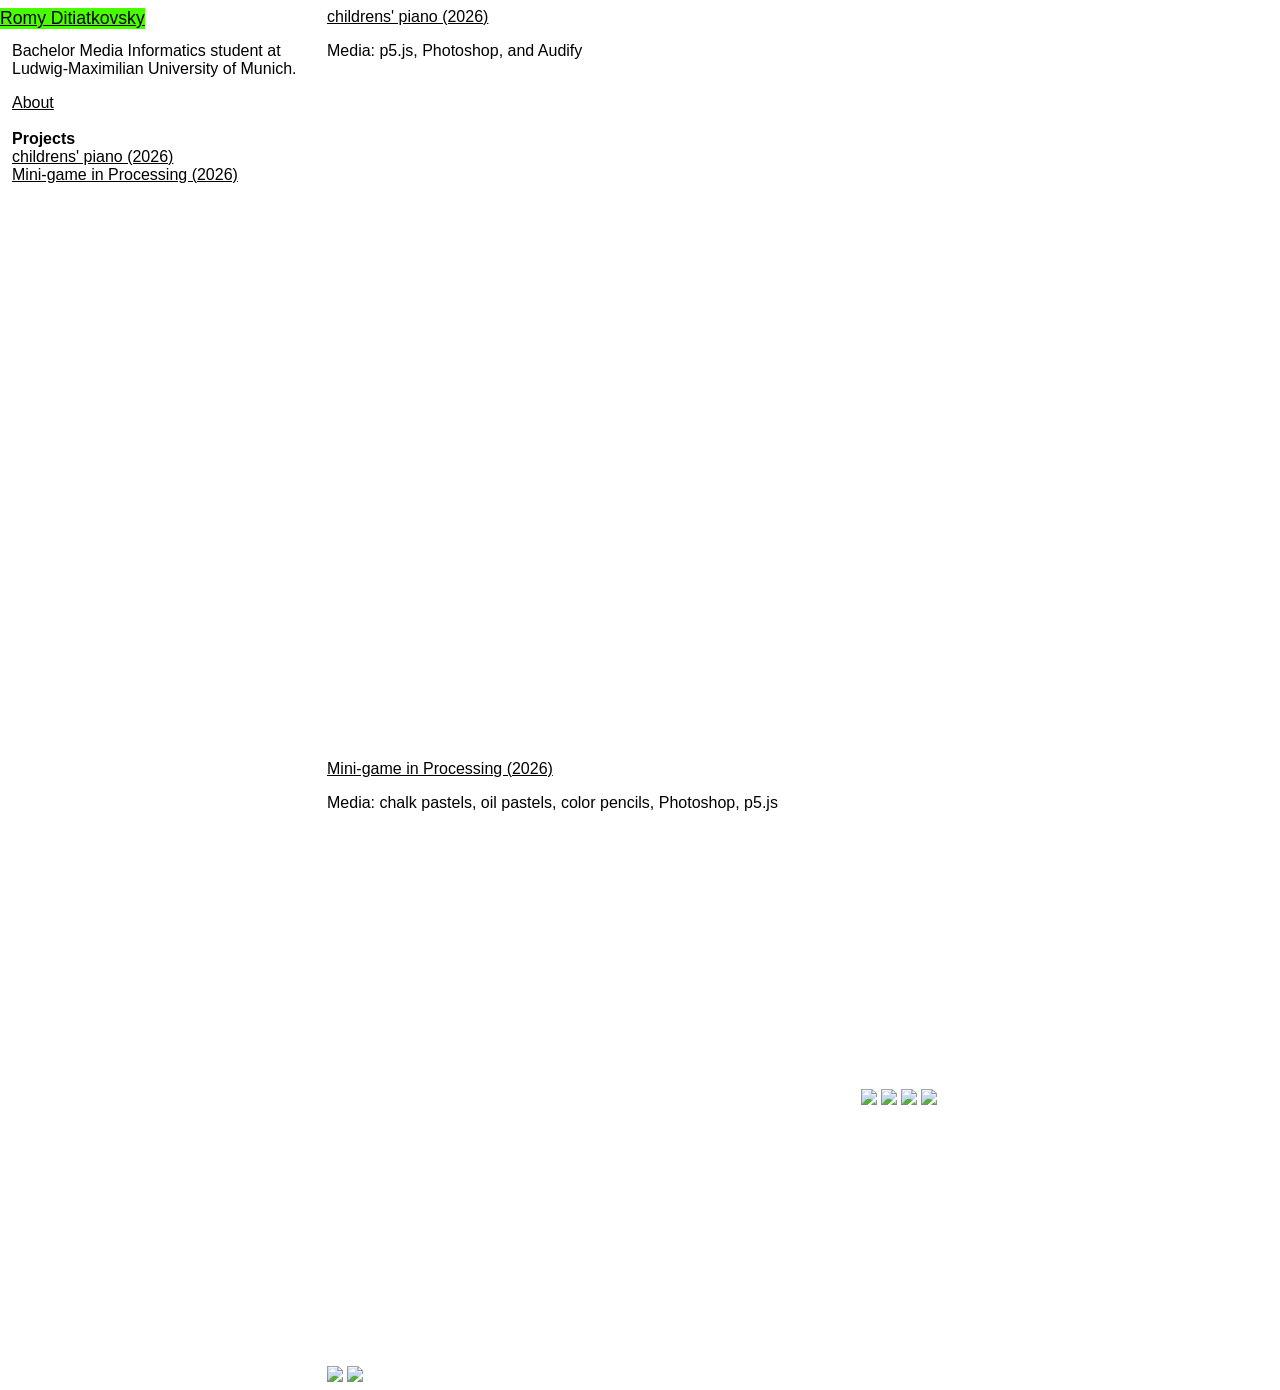
==== commit 561424e0: "Update index.html" ====
--- a/index.html
+++ b/index.html
@@ -5,40 +5,41 @@
     <meta name="viewport" content="width=device-width, initial-scale =1.0"/>
 <title>Romy Ditiatkovsky</title>
 <link rel="stylesheet" href="style.css">
-</head>
+</head>  
 <body>
-    <div class="row">
-        <div class="content">
-            <div class = "item">
-                <a href="index.html">
-                    <div id="name">
-                        Romy Ditiatkovsky
-                    </div>
-                </a> 
-            </div>
-            <br>
-            <p>Bachelor Media Informatics student at <br>  Ludwig-Maximilian University of Munich.</p>
-            <a href="About.html">About</a>
-            <br>
-            <h>Projects</h>
-            <a href="piano.html">childrens' piano (2026)</a>
-            <a href="game.html">Mini-game in Processing (2026)</a>
+<div class="row">
+
+    <div class="content">
+        <div class = "item">
+            <a href="index.html">
+                <div id="name">
+                    Romy Ditiatkovsky
+                </div>
+            </a> 
         </div>
+        <br>
+        <p>Bachelor Media Informatics student at <br>  Ludwig-Maximilian University of Munich.</p>
+        <a href="About.html">About</a>
+        <br>
+        <h>Projects</h>
+        <a href="piano.html">childrens' piano (2026)</a>
+        <a href="game.html">Mini-game in Processing (2026)</a>
+    </div>
 
-        <div class="column">
-            <a href="piano.html">childrens' piano (2026)</a>
-            <p>Media: p5.js, Photoshop, and Audify</p>
-            <iframe style="border: 0px; width: 970px; height: 680px; overflow: auto;" src="https://editor.p5js.org/romydit/full/mZ4gSDAhk"></iframe>
-            <a href="game.html">Mini-game in Processing (2026)</a>
-            <p>Media: chalk pastels, oil pastels, color pencils, Photoshop, p5.js</p>
-            <iframe style="border: 0px; width: 530px; height: 530px;" src="https://editor.p5js.org/romydit/full/AAR-ygNde"></iframe>
-            <img src="images/back copy.png">
-            <img src="images/info1 copy.png">
-            <img src="images/playback copy.png">
-            <img src="images/speed copy.png">
-            <img src="images/berry copy.png">
-            <img src="images/done copy.png">
-        </div>  
-    </div> 
+    <div class="column">
+        <a href="piano.html">childrens' piano (2026)</a>
+        <p>Media: p5.js, Photoshop, and Audify</p>
+        <iframe style="border: 0px; width: 970px; height: 680px; overflow: auto;" src="https://editor.p5js.org/romydit/full/mZ4gSDAhk"></iframe>
+        <a href="game.html">Mini-game in Processing (2026)</a>
+        <p>Media: chalk pastels, oil pastels, color pencils, Photoshop, p5.js</p>
+        <iframe style="border: 0px; width: 530px; height: 530px;" src="https://editor.p5js.org/romydit/full/AAR-ygNde"></iframe>
+        <img src="images/back copy.png">
+        <img src="images/info1 copy.png">
+        <img src="images/playback copy.png">
+        <img src="images/speed copy.png">
+        <img src="images/berry copy.png">
+        <img src="images/done copy.png">
+    </div>
+</div> 
 </body>
 </html>
--- a/style.css
+++ b/style.css
@@ -1,9 +1,91 @@
 
-body, html {
-  height: 100%;
-  width: 100%;
+*{
+  box-sizing: border-box;
+}
 
-} 
+.row{
+    display: flex;
+    flex-wrap: wrap;
+    padding: 0 2px;
+}
+
+.content{
+  display: flex;
+  flex-direction: column;
+  flex: 45%;
+  max-width: 25%;
+  padding: 0 2px;
+}
+
+.right{
+  display: flex;
+  flex-direction: column;
+  flex: 45%;
+  max-width: 50%;
+  padding: 0 2px;
+}
+
+p{
+  color: black;
+  font-family: Helvetica, sans-serif;
+}
+
+a{
+  font-family: Helvetica, sans-serif;
+}
+
+h{
+  font-family: Helvetica, sans-serif;
+  font-weight: bold;
+}
+
+a:link{
+  color: black;
+}
+
+a:active{
+   color: black;
+}
+
+a:visited{
+   color: black;
+}
+
+a:hover{
+  color:rgb(72, 255, 0);
+}
+
+.column{
+    flex: 45%;
+    max-width: 50%;
+    padding: 0 2px;
+}
+
+.column img{
+    margin-top: 4px;
+    vertical-align: middle;
+    width: 100%;
+}
+
+.column iframe{
+    margin-top: 4px;
+    vertical-align: middle;
+    width: 100%;
+}
+
+@media screen and (max-width: 800px) {
+  .column{
+    flex: 50%;
+    max-width: 50%;
+  }
+}
+
+@media screen and (max-width: 600px) {
+  .column{
+    flex: 100%;
+    max-width: 100%;
+  }
+}
 
 .wrapper{
   width: 20%;
@@ -28,168 +110,12 @@
 
 #name{
   color: black;
-  font-family: Helvetica, sans-serif;
-  text-decoration: underline;
-  font-weight: 500;
-  font-size: 1.1rem;
-  margin: 0;
-  background-color: rgb(72, 255, 0);  
-}
-
-#description{
-  font-weight: 500;
-  text-align: left;
-}
-
-.leftmenu{
-  color: black;
-  font-family: Helvetica, sans-serif;
-  font-weight: 500;
-  font-size: 1.1rem;
-  margin-left: 8rem;
-  margin-top:-2rem;
-}
-
-.rightmenu{
-  color: black;
-  font-family: Helvetica, sans-serif;
-  font-weight: 500;
-  font-size: 1.1rem;
-  margin-left: 30%;
-  margin-top:-15rem;
-}
-
-#media{
-  font-style: italic;
-  font-weight: 200;
-  font-size: 1rem;
-}
-
-.cell{
-  display: flexbox;
-}
-
-.cell_game{
-  display: flexbox;
-}
-
-#start{
-  margin-left: 2%;
-}
-
-#info{
-  margin-left: 280px;
-  margin-top: -50%;
-}
-
-#info_game{
-  margin-left: 320px;
-  margin-top: -30.5%;
-}
-
-#playback{
-  margin-left: 1%;
-  margin-top: 10%;
-}
-
-#playback_game{
-  margin-top: 6%;
-}
-#speed{
-  margin-left: 260px;
-  margin-top: -78%;
-}
-
-#speed_game{
-  margin-left: 680px;
-  margin-top: -40%;
-}
-
-#berry{
-  margin-left: 340px;
-  margin-top: -20%;
-}
-#berry_game{
-  margin-left: 680px;
-  margin-top: -10%;
-}
-
-#done{
-  margin-top:25%;
-  margin-left: 2%;
-}
-
-#done_game{
-  margin-top:-40.5%;
-  margin-left: 420px;
-}
-
-#game{
-  margin-top:-50%;
-}
-
-td{
-  padding-top: 10px;
-}
-
-a{
-  color: black;
-}
-
-#projects{
-  font-weight: 550;
-}
-
-.bio_page{
-  color: black;
-  font-family: Helvetica, sans-serif;
-  margin-left: 30rem;
-  margin-top: -14rem;
-  font-size: 1.1rem;
-}
-
-.bio_page th{
-  text-align: left;
-}
-
-a.about{
-  color: rgb(72, 255, 0);
-}
-
-a.piano{
-  color: rgb(72, 255, 0);
-}
-
-a.game{
-  color: rgb(72, 255, 0);
-}
-
-.piano_table{
-  color: black;
-  font-family: Helvetica, sans-serif;
-  margin-left: 30rem;
-  margin-top: -14rem;
-  font-size: 1.1rem;
-}
-
-.piano_table th{
-  text-align: left;
-  text-decoration: underline;
-  font-weight: 500;
-}
-
-.game_table{
-  color: black;
-  font-family: Helvetica, sans-serif;
-  margin-left: 30rem;
-  margin-top: -14rem;
-  font-size: 1.1rem;
-}
-
-.game_table th{
-  text-align: left;
-  text-decoration: underline;
-  font-weight: 500;
+    font-family: Helvetica, sans-serif;
+    text-decoration: underline;
+    font-weight: 500;
+    font-size: 1.1rem;
+    /* margin: 0; */
+    background-color: rgb(72, 255, 0);  
 }
 
 
@@ -206,15 +132,3 @@
 
 
 
-
-
-
-
-
-
-
-
-
-
-
-
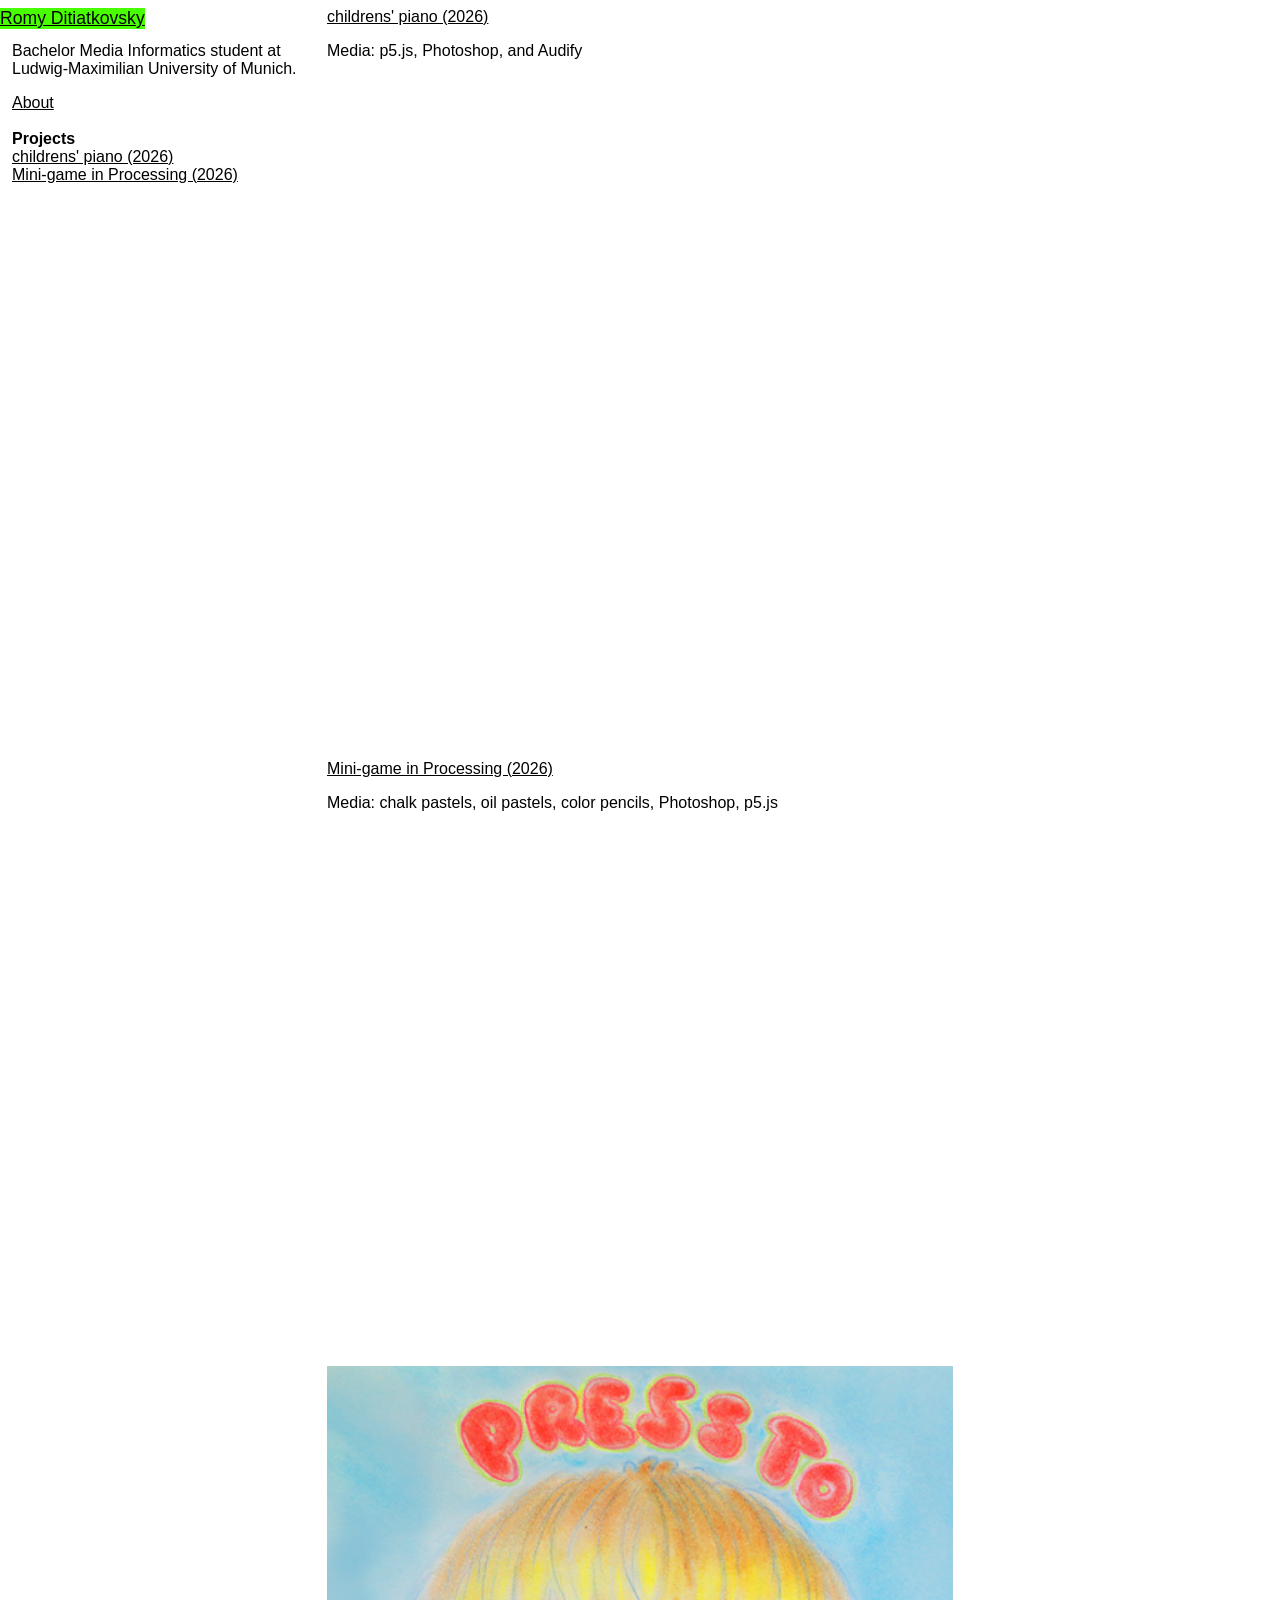
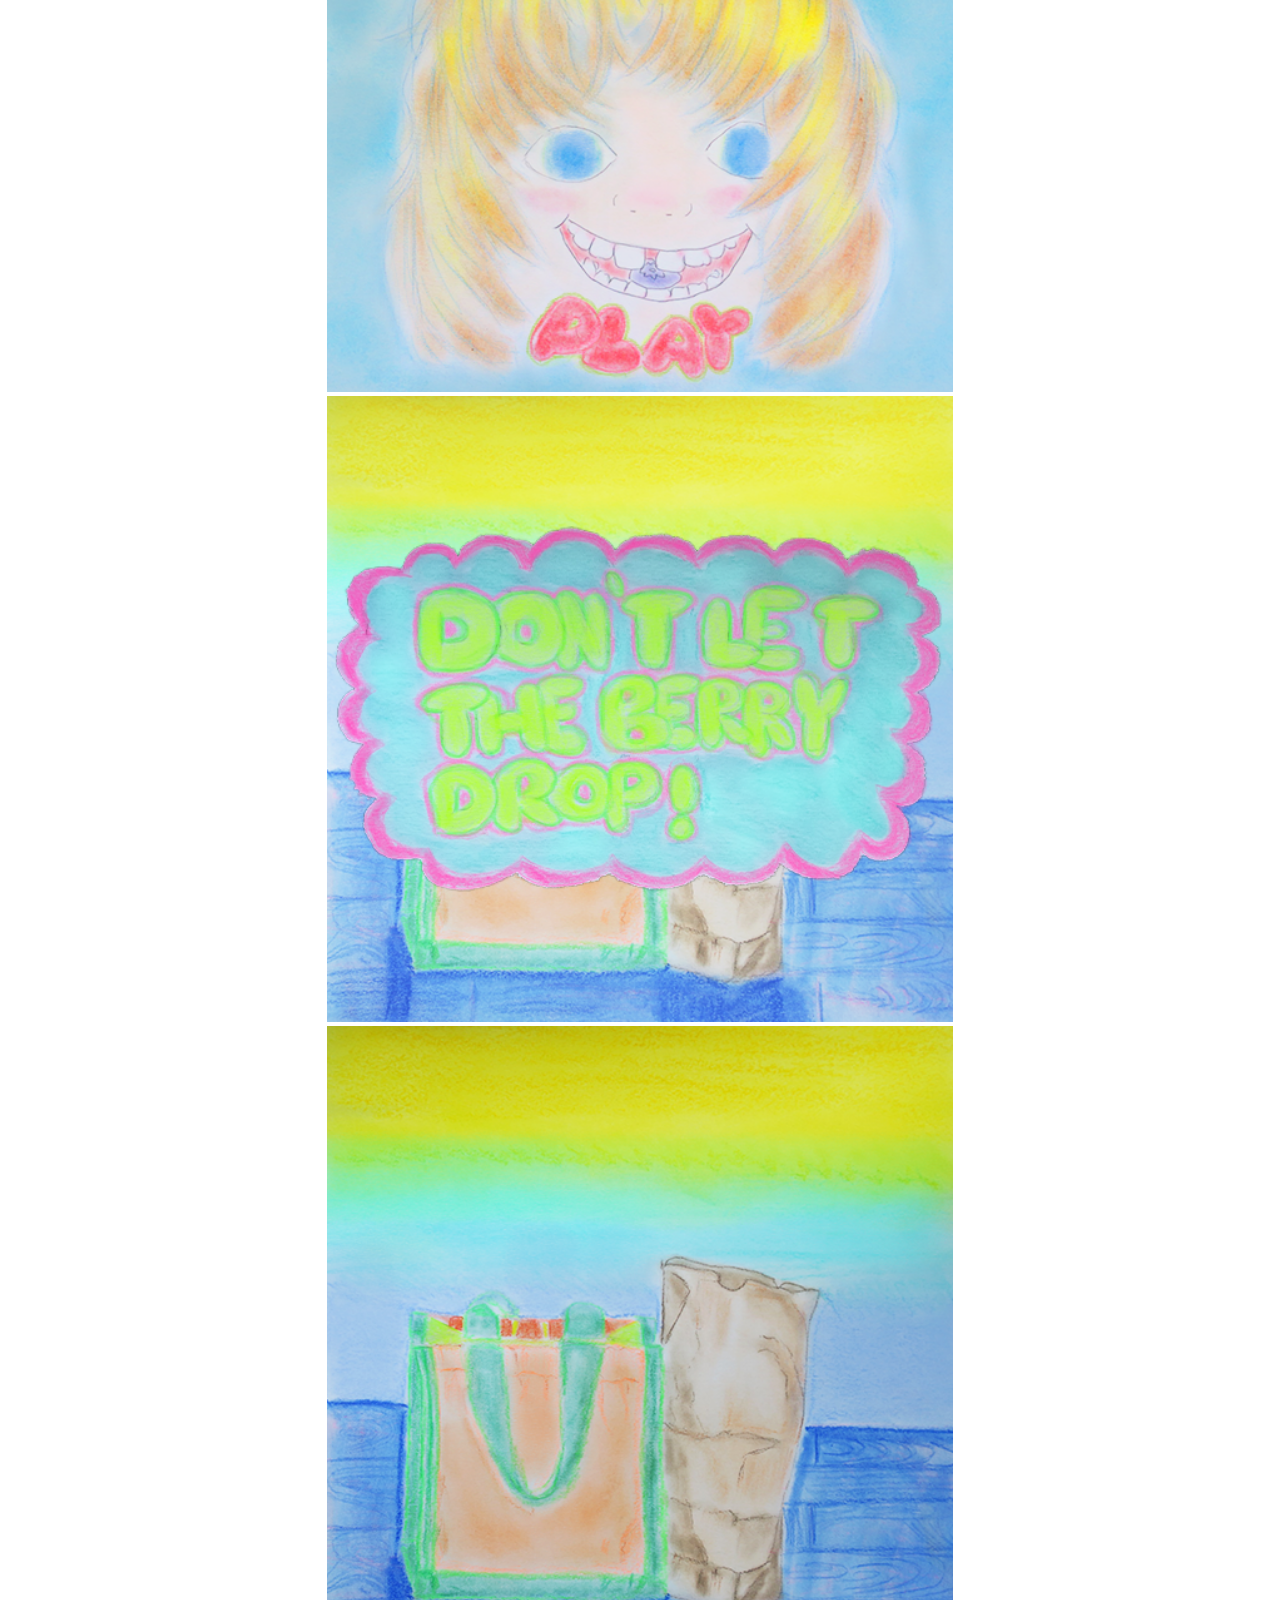
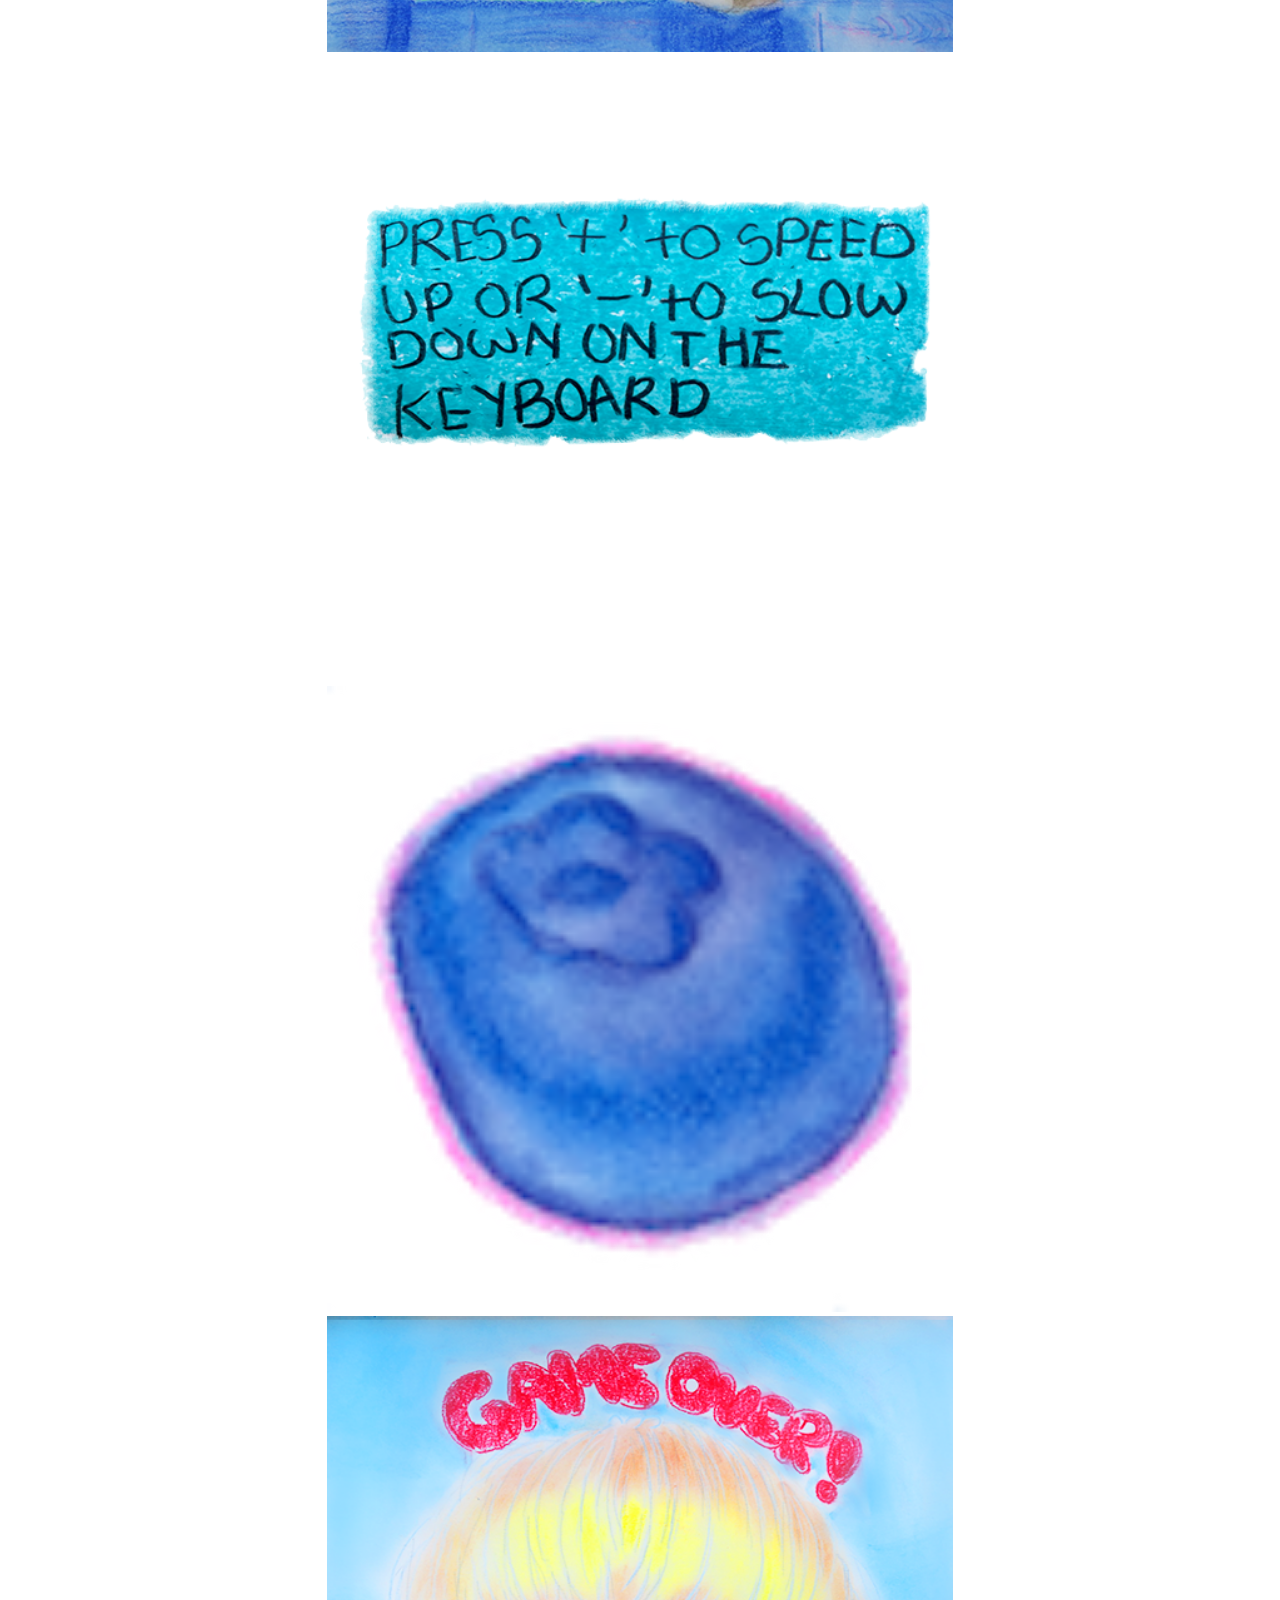
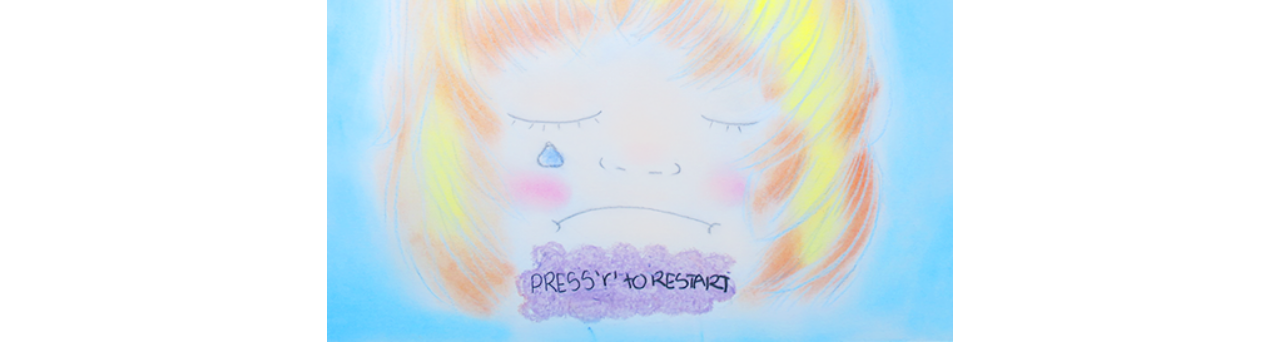
==== commit 6f4ba289: "fix images index.html" ====
--- a/index.html
+++ b/index.html
@@ -33,12 +33,12 @@
         <a href="game.html">Mini-game in Processing (2026)</a>
         <p>Media: chalk pastels, oil pastels, color pencils, Photoshop, p5.js</p>
         <iframe style="border: 0px; width: 530px; height: 530px;" src="https://editor.p5js.org/romydit/full/AAR-ygNde"></iframe>
-        <img src="images/back copy.png">
-        <img src="images/info1 copy.png">
-        <img src="images/playback copy.png">
-        <img src="images/speed copy.png">
-        <img src="images/berry copy.png">
-        <img src="images/done copy.png">
+        <img src="back copy.png">
+        <img src="info1 copy.png">
+        <img src="playback copy.png">
+        <img src="speed copy.png">
+        <img src="berry copy.png">
+        <img src="done copy.png">
     </div>
 </div> 
 </body>
